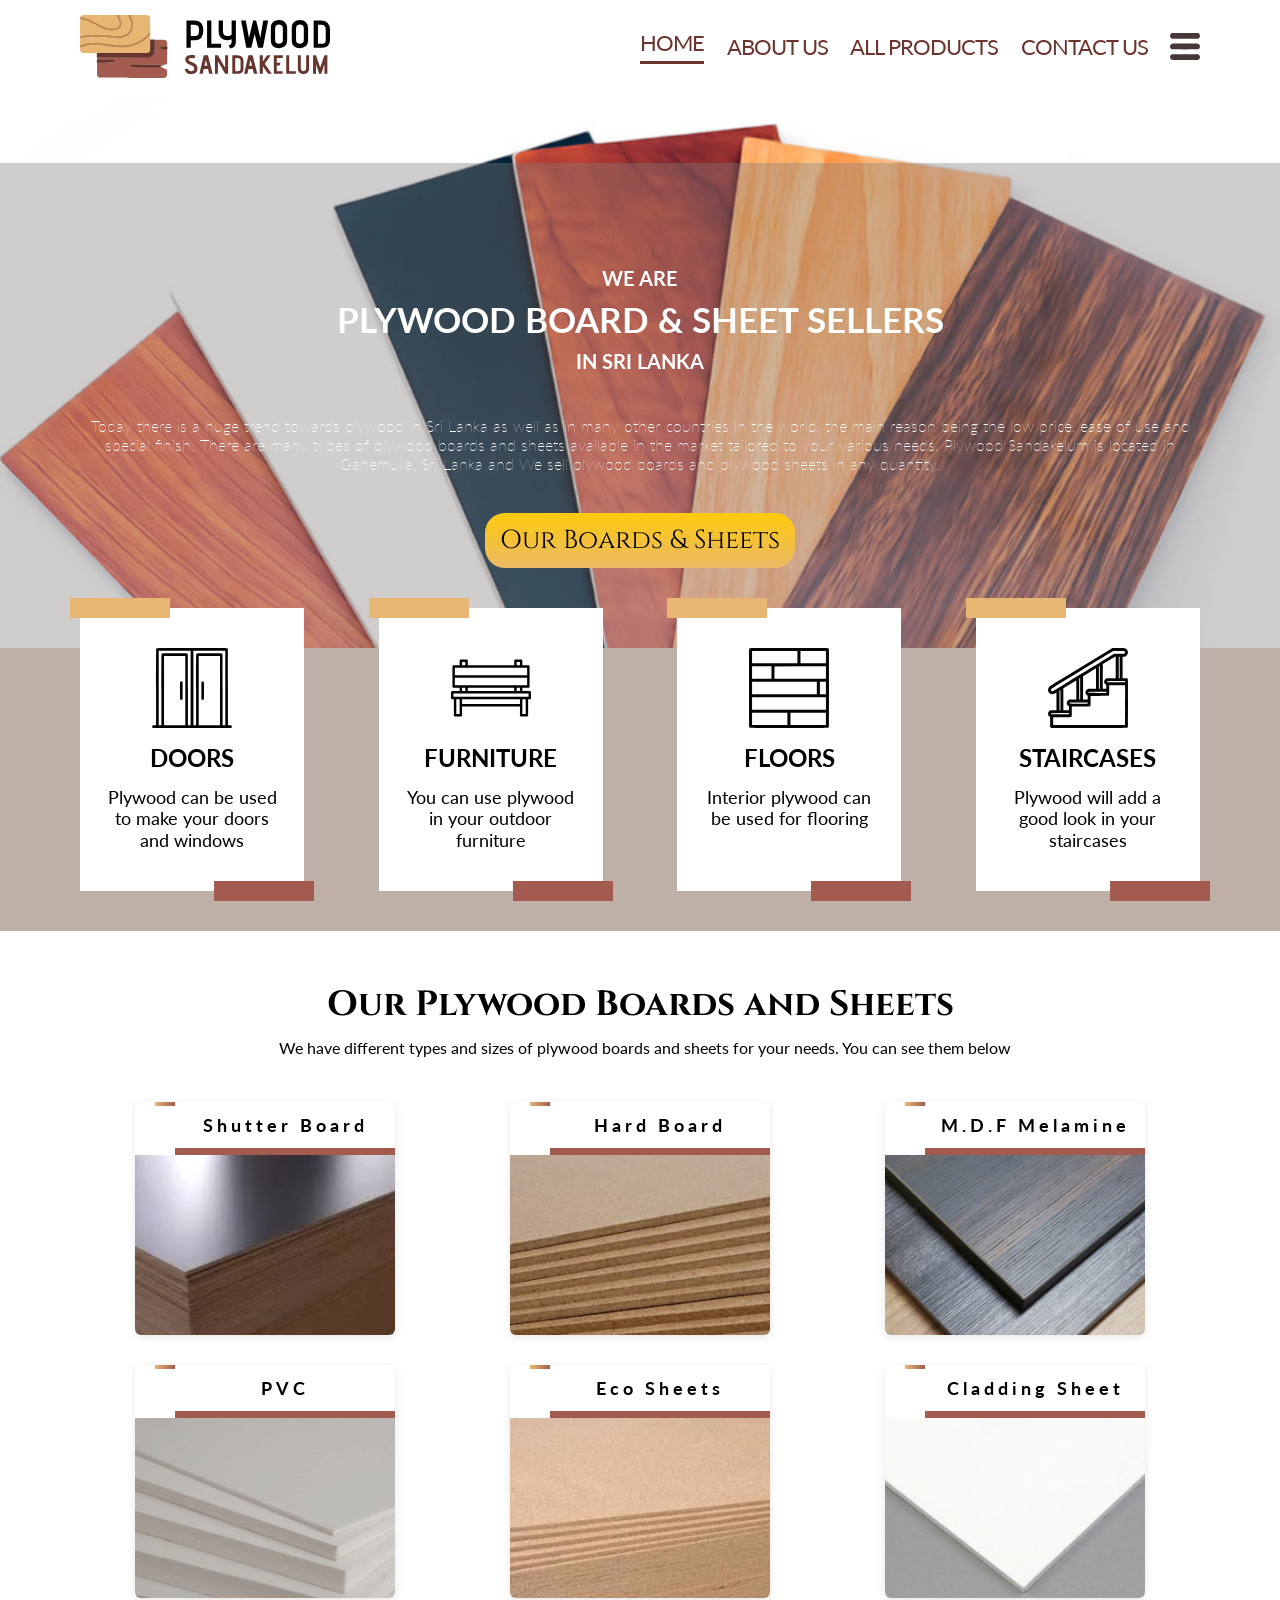
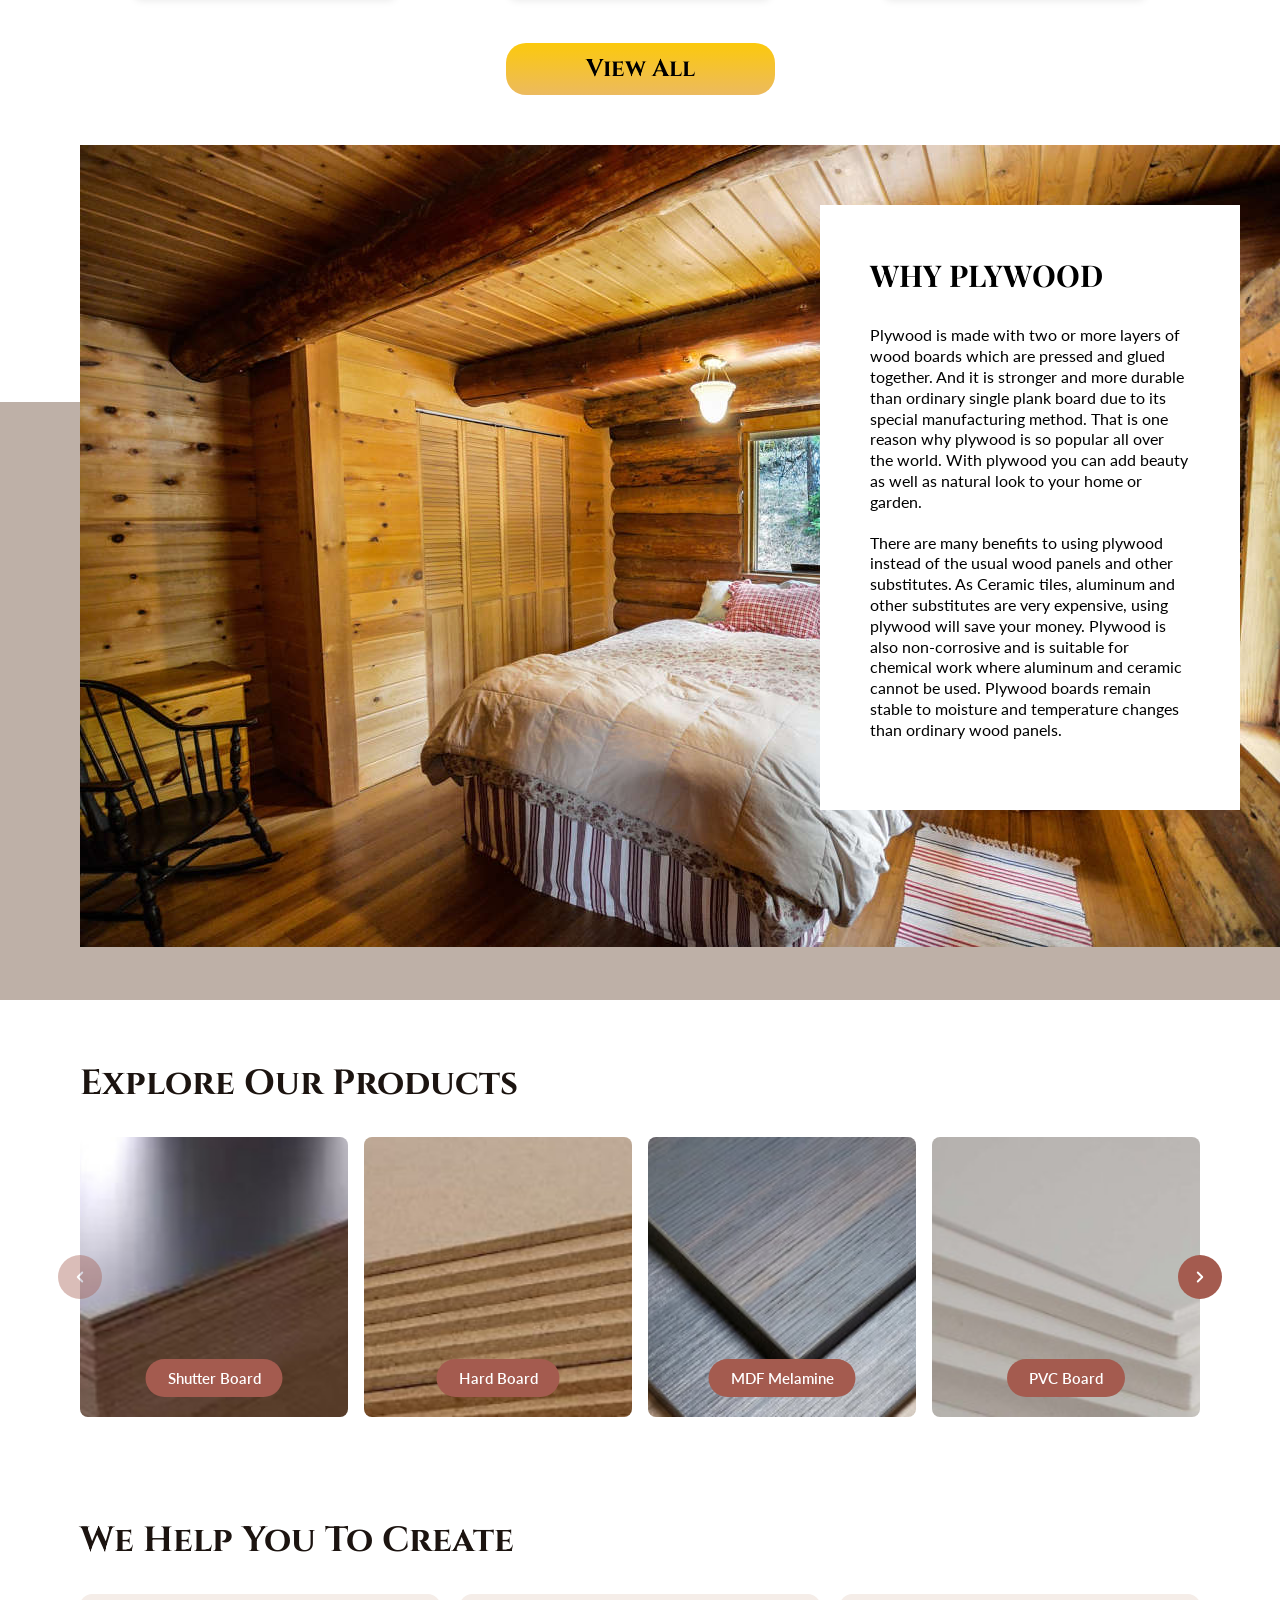
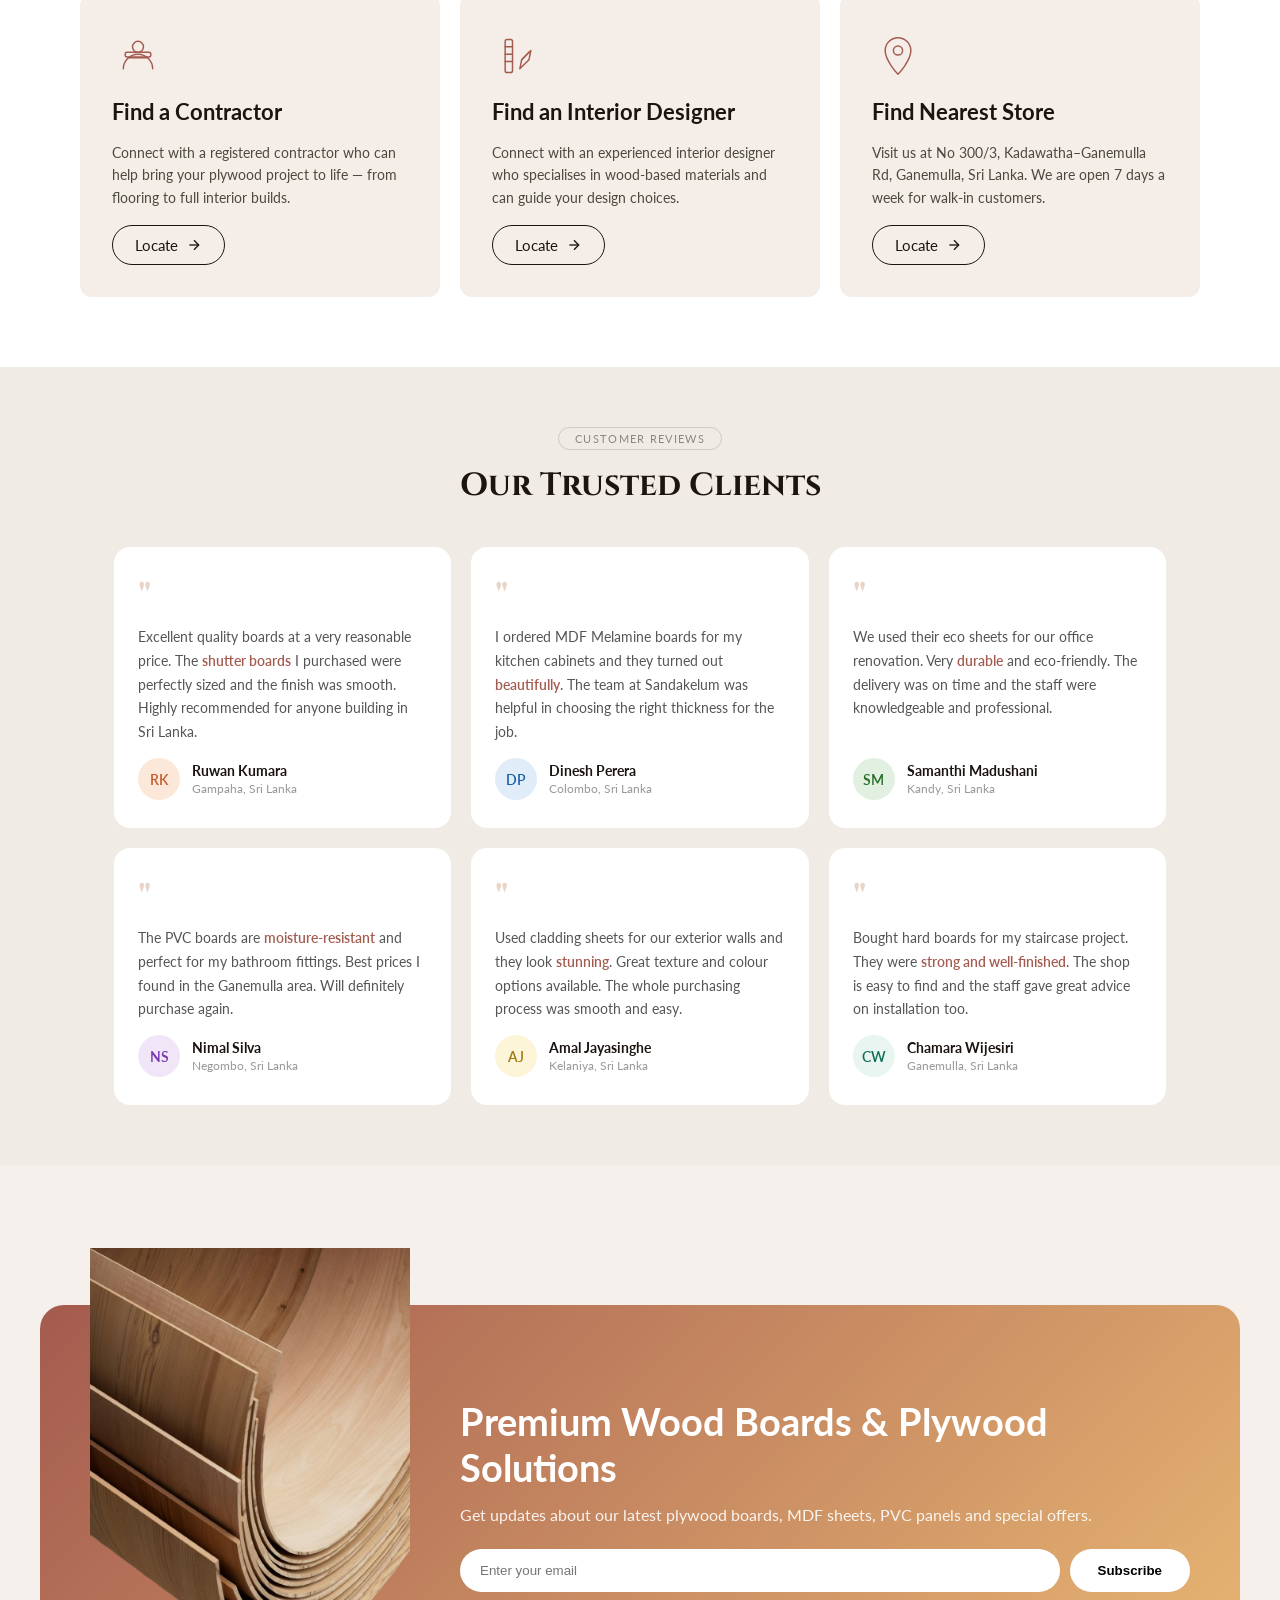
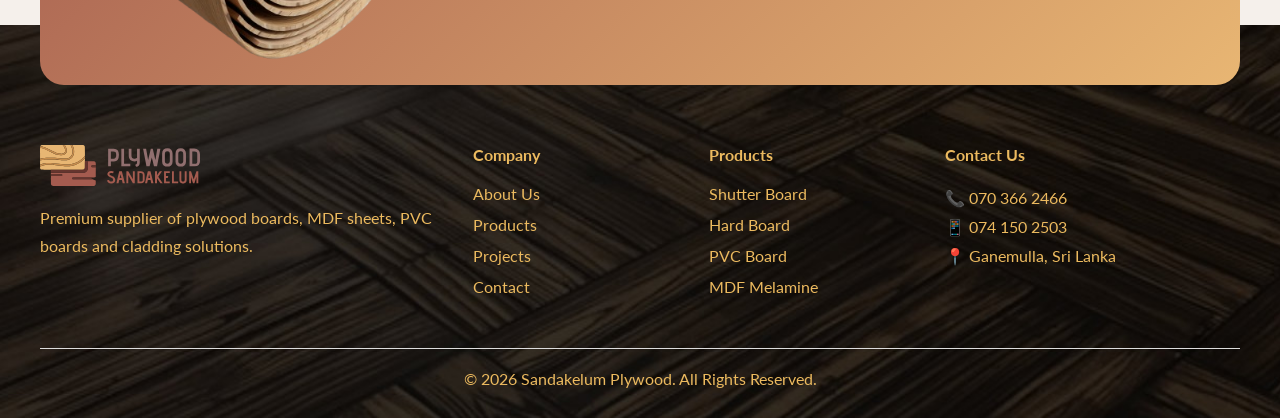
==== index.html @ fb245cd4 "latest code." ====
<!doctype html>
<html lang="en">
  <head>
    <meta charset="UTF-8" />
    <meta name="viewport" content="width=device-width, initial-scale=1.0" />
    <title>Home</title>
    <!-- Google Fonts matching the site's warm, natural character -->
    <link rel="preconnect" href="https://fonts.googleapis.com" />
    <link rel="preconnect" href="https://fonts.gstatic.com" crossorigin />
    <link
      href="https://fonts.googleapis.com/css2?family=Playfair+Display:wght@500;700&family=Lato:wght@300;400;700&family=Cinzel:wght@600&display=swap"
      rel="stylesheet"
    />
    <link rel="stylesheet" href="common.css" />

    <!-- common.css inline (base styles) -->
    <style>
      /* ── CSS Custom Properties ── */
      :root {
        --font1: "Lato", sans-serif;
        --font2: "Playfair Display", serif;
        --font3: "Cinzel", serif;
        --brown-dark: #1c1410;
        --brown-mid: #a45b4f;
        --brown-light: #beb0a7;
        --gold: #e8b673;
        --gold-bright: #fcc90c;
        --cream: #f5f0eb;
      }

      *,
      *::before,
      *::after {
        box-sizing: border-box;
        margin: 0;
        padding: 0;
      }

      body {
        font-family: var(--font1);
      }

      /* Wrapper */
      .wrapper {
        max-width: 1200px;
        margin: 0 auto;
        padding: 0 40px;
      }

      /* Boards card (from common.css) */
      .boards {
        width: 260px;
        margin: 15px;
        position: relative;
        overflow: hidden;
        border-radius: 6px;
        box-shadow: 0 2px 8px rgba(0, 0, 0, 0.1);
      }
      .boards > img {
        width: 100%;
        height: 180px;
        object-fit: cover;
        display: block;
      }
      .boards > h2 {
        font-family: var(--font1);
        font-size: 18px;
        padding: 12px;
        background: white;
        text-align: center;
      }
      .fixCol {
        display: block;
        height: 4px;
        background: linear-gradient(90deg, var(--gold), var(--brown-mid));
      }

      /* Footer (from common.css) */
      #footer {
        background: var(--brown-dark);
        padding: 40px 0;
      }
      #footerId {
        display: flex;
        flex-wrap: wrap;
        justify-content: space-between;
        gap: 30px;
      }
      #fLogoDiv,
      #footerMenu,
      #fContactDiv {
        display: flex;
        flex-direction: column;
        gap: 12px;
      }
      #fLogoDiv img,
      #fLogoDiv p {
        color: rgba(255, 255, 255, 0.6);
        font-family: var(--font1);
        font-size: 13px;
      }
      #fLogo {
        width: 120px;
      }
      #footerMenu a {
        color: rgba(255, 255, 255, 0.75);
        text-decoration: none;
        font-family: var(--font1);
        font-size: 15px;
        transition: color 0.2s;
      }
      #footerMenu a:hover {
        color: var(--gold);
      }
      .fRows {
        display: flex;
        align-items: center;
        gap: 10px;
      }
      .fRows img {
        width: 18px;
        filter: brightness(0) invert(1) opacity(0.7);
      }
      .fRows p {
        color: rgba(255, 255, 255, 0.75);
        font-family: var(--font1);
        font-size: 14px;
        line-height: 1.5;
      }
      #topButton {
        display: flex;
        align-items: center;
        gap: 8px;
        cursor: pointer;
        margin-top: 10px;
      }
      #topButton span {
        color: var(--gold);
        font-family: var(--font1);
        font-size: 14px;
      }
      #triangle {
        width: 0;
        height: 0;
        border-left: 6px solid transparent;
        border-right: 6px solid transparent;
        border-bottom: 10px solid var(--gold);
      }

      /* Mobile menu */
      #mobileMenu {
        display: none;
        flex-direction: column;
        background: rgba(28, 20, 16, 0.97);
        padding: 16px 40px 24px;
        border-top: 1px solid rgba(232, 182, 115, 0.15);
      }
      #mobileMenu a {
        font-family: var(--font1);
        font-size: 16px;
        color: rgba(255, 255, 255, 0.82);
        text-decoration: none;
        padding: 12px 0;
        border-bottom: 1px solid rgba(255, 255, 255, 0.06);
        transition: color 0.2s;
      }
      #mobileMenu a:hover {
        color: var(--gold);
      }
      #mobileMenu .mob-cta {
        margin-top: 16px;
        text-align: center;
        background: linear-gradient(135deg, var(--gold-bright), var(--gold));
        color: var(--brown-dark);
        font-family: var(--font3);
        font-size: 15px;
        padding: 12px;
        border-radius: 25px;
        text-decoration: none;
      }
      @media (max-width: 820px) {
        #navLinks,
        #navCta {
          display: none;
        }
        #navToggle {
          display: flex;
        }
        #mobileMenu.open {
          display: flex;
        }
      }

      /* ── Spacer so content doesn't hide under fixed navbar ── */
      #navSpacer {
        height: 70px;
      }

      /* ────────────────────────────────────────
         HEADER / HERO
      ──────────────────────────────────────── */
      #head {
        background: url("images/plywood-colorful-decorations.jpg");
        background-repeat: no-repeat;
        background-size: cover;
        background-position: center;
        background-position-y: 0;
      }
      #main {
        padding: 100px 0 80px;
      }
      #mainId {
        text-align: center;
      }
      #mainId > h1 {
        font-size: 35px;
        text-transform: uppercase;
        font-family: var(--font1);
        line-height: 1.5;
        color: white;
      }
      #mainId > h1::before {
        content: "We Are";
        display: block;
        font-size: 20px;
      }
      #mainId > h1::after {
        content: "In Sri Lanka";
        display: block;
        font-size: 20px;
      }
      #mainId > p {
        margin: 40px 0;
        font-family: var(--font1);
        font-weight: lighter;
        color: white;
      }
      #mainId > button {
        background: linear-gradient(#fdca0d, #ebb965);
        padding: 10px 15px;
        border: none;
        border-radius: 20px;
        font-family: var(--font3);
        font-size: 26px;
        cursor: pointer;
      }

      /* ── CTA BANNER ── */
      #ctaBanner {
        background: #a45b4f;
        padding: 60px 0;
      }
      #ctaBannerId {
        display: flex;
        align-items: center;
        justify-content: space-between;
        flex-wrap: wrap;
        gap: 30px;
      }
      #ctaBannerId > div > h2 {
        font-family: var(--font3);
        font-size: 32px;
        color: white;
        margin-bottom: 10px;
      }
      #ctaBannerId > div > p {
        font-family: var(--font1);
        font-size: 16px;
        color: rgba(255, 255, 255, 0.8);
      }
      .cta-contacts {
        display: flex;
        flex-direction: column;
        gap: 12px;
      }
      .cta-row {
        display: flex;
        align-items: center;
        gap: 14px;
        background: rgba(255, 255, 255, 0.15);
        border-radius: 10px;
        padding: 12px 20px;
        text-decoration: none;
        color: white;
        transition: background 0.25s;
      }
      .cta-row:hover {
        background: rgba(255, 255, 255, 0.28);
      }
      .cta-row img {
        width: 22px;
        height: 22px;
        filter: brightness(0) invert(1);
      }
      .cta-row span {
        font-family: var(--font1);
        font-size: 16px;
      }

      /* ── Four Card Section ── */
      #fourCard {
        background: #beb0a7;
      }
      #fourCardId {
        display: flex;
        flex-wrap: wrap;
        justify-content: space-between;
      }
      .cards::before {
        content: "";
        position: absolute;
        background: #e8b673;
        width: 100px;
        height: 20px;
        top: -10px;
        left: -10px;
        transition: 1s all;
      }
      .cards {
        background: white;
        width: 20%;
        display: flex;
        flex-direction: column;
        align-items: center;
        text-align: center;
        padding: 40px 20px;
        position: relative;
        top: -40px;
      }
      .cards::after {
        content: "";
        position: absolute;
        background: #a45b4f;
        width: 100px;
        height: 20px;
        bottom: -10px;
        right: -10px;
        transition: 1s all;
      }
      .cards:hover::before {
        width: 260px;
      }
      .cards:hover::after {
        width: 260px;
      }
      .cards > img {
        width: 80px;
        height: 80px;
      }
      .cards > h1 {
        font-family: var(--font1);
        text-transform: uppercase;
        margin: 15px 0;
      }
      .cards > p {
        font-family: var(--font1);
        font-size: 18px;
        line-height: 1.2;
      }

      /* ── Our Plywood Boards and Sheets ── */
      #plyWoodBoards {
        background: white;
        padding: 50px 0;
      }
      #plyWoodBoardsId {
        display: flex;
        flex-direction: column;
        align-items: center;
        text-align: center;
      }
      #plyWoodBoardsId > h1 {
        font-family: var(--font3);
        font-size: 35px;
        margin-bottom: 10px;
      }
      #plyWoodBoardsId > p {
        font-family: var(--font1);
        margin-bottom: 30px;
        padding-left: 10px;
      }
      #plyWoodBoardsId > button {
        background: linear-gradient(#fcc90c, #ecba5f);
        border: none;
        padding: 10px 80px;
        color: black;
        font-family: var(--font3);
        font-size: 24px;
        border-radius: 20px;
        font-weight: bold;
        margin-top: 30px;
        cursor: pointer;
      }
      #sixCard {
        padding: 0 40px;
        display: flex;
        flex-wrap: wrap;
        justify-content: space-between;
      }

      /* ── Why Plywood Section ── */
      #whyPlywood {
        background: linear-gradient(0deg, #beb0a7 70%, white 30%);
        padding-bottom: 50px;
      }
      #whyPlywoodId {
        position: relative;
      }
      #details {
        position: absolute;
        background: white;
        width: 35%;
        padding: 50px;
        top: 60px;
        left: 780px;
        z-index: 1;
      }
      #details > h1 {
        font-family: var(--font2);
        font-size: 30px;
        text-transform: uppercase;
        margin-bottom: 30px;
      }
      #details > p {
        font-family: var(--font1);
        line-height: 1.3;
        margin-bottom: 20px;
      }

      /* ── Explore Products Slider ── */
      #exploreProducts {
        background: white;
        padding: 60px 0 50px;
      }
      #exploreProducts > .wrapper > h1 {
        font-family: var(--font3);
        font-size: 35px;
        margin-bottom: 30px;
        color: var(--brown-dark);
      }
      .slider-wrap {
        position: relative;
      }
      .slider-track-outer {
        overflow: hidden;
        border-radius: 4px;
      }
      .slider-track {
        display: flex;
        gap: 16px;
        transition: transform 0.45s ease;
        will-change: transform;
      }
      .slide {
        flex: 0 0 calc(25% - 12px);
        min-width: 0;
        position: relative;
        border-radius: 8px;
        overflow: hidden;
        cursor: pointer;
      }
      .slide img {
        width: 100%;
        height: 280px;
        object-fit: cover;
        display: block;
        transition: transform 0.5s;
      }
      .slide:hover img {
        transform: scale(1.05);
      }
      .slide-label {
        position: absolute;
        bottom: 20px;
        left: 50%;
        transform: translateX(-50%);
        background: #a45b4f;
        color: white;
        font-family: var(--font1);
        font-size: 15px;
        font-weight: 600;
        padding: 10px 22px;
        border-radius: 30px;
        white-space: nowrap;
        text-align: center;
      }
      .slider-btn {
        position: absolute;
        top: 50%;
        transform: translateY(-50%);
        width: 44px;
        height: 44px;
        border-radius: 50%;
        background: #a45b4f;
        border: none;
        cursor: pointer;
        display: flex;
        align-items: center;
        justify-content: center;
        z-index: 10;
        transition: background 0.2s;
      }
      .slider-btn:hover {
        background: var(--brown-dark);
      }
      .slider-btn.prev {
        left: -22px;
      }
      .slider-btn.next {
        right: -22px;
      }
      .slider-btn svg {
        width: 18px;
        height: 18px;
        fill: none;
        stroke: white;
        stroke-width: 2.5;
        stroke-linecap: round;
        stroke-linejoin: round;
      }

      /* ── We Help You ── */
      #weHelp {
        background: white;
        padding: 50px 0 70px;
      }
      #weHelp > .wrapper > h1 {
        font-family: var(--font3);
        font-size: 35px;
        margin-bottom: 30px;
        color: var(--brown-dark);
      }
      .help-grid {
        display: flex;
        gap: 20px;
        flex-wrap: wrap;
      }
      .help-card {
        flex: 1;
        min-width: 260px;
        background: #f5ede8;
        border-radius: 12px;
        padding: 36px 32px 32px;
        display: flex;
        flex-direction: column;
        gap: 16px;
        transition: box-shadow 0.25s;
      }
      .help-card:hover {
        box-shadow: 0 8px 28px rgba(164, 91, 79, 0.15);
      }
      .help-icon {
        width: 52px;
        height: 52px;
        display: flex;
        align-items: center;
        justify-content: center;
      }
      .help-icon svg {
        width: 44px;
        height: 44px;
        stroke: #a45b4f;
        fill: none;
        stroke-width: 1.6;
        stroke-linecap: round;
        stroke-linejoin: round;
      }
      .help-card h2 {
        font-family: var(--font1);
        font-size: 22px;
        font-weight: 700;
        color: var(--brown-dark);
        line-height: 1.25;
      }
      .help-card p {
        font-family: var(--font1);
        font-size: 14px;
        line-height: 1.6;
        color: #4a4a3e;
        flex: 1;
      }
      .help-btn {
        display: inline-flex;
        align-items: center;
        gap: 8px;
        border: 1.5px solid var(--brown-dark);
        background: transparent;
        color: var(--brown-dark);
        font-family: var(--font1);
        font-size: 15px;
        padding: 10px 22px;
        border-radius: 30px;
        cursor: pointer;
        text-decoration: none;
        width: fit-content;
        transition:
          background 0.2s,
          color 0.2s;
      }
      .help-btn:hover {
        background: var(--brown-dark);
        color: white;
      }
      .help-btn svg {
        width: 16px;
        height: 16px;
        stroke: currentColor;
        fill: none;
        stroke-width: 2;
      }

      /* ── Testimonials ── */
      #testimonials {
        background: #f0ebe5;
        padding: 60px 0;
      }
      .testi-wrap {
        max-width: 1100px;
        margin: 0 auto;
        padding: 0 24px;
      }
      .testi-eyebrow {
        display: flex;
        justify-content: center;
        margin-bottom: 14px;
      }
      .testi-badge {
        font-size: 11px;
        letter-spacing: 0.12em;
        text-transform: uppercase;
        border: 1px solid #ccc;
        color: #888;
        padding: 4px 16px;
        border-radius: 30px;
        font-family: var(--font1);
      }
      .testi-heading {
        text-align: center;
        font-family: var(--font3);
        font-size: 32px;
        font-weight: 700;
        color: var(--brown-dark);
        margin-bottom: 40px;
      }
      .testi-grid {
        display: grid;
        grid-template-columns: repeat(3, 1fr);
        gap: 20px;
      }
      .testi-card {
        background: white;
        border-radius: 16px;
        padding: 28px 24px;
        display: flex;
        flex-direction: column;
        gap: 14px;
      }
      .testi-quote {
        font-size: 36px;
        font-weight: 700;
        color: #e8d5c8;
        line-height: 1;
        font-family: var(--font2);
      }
      .testi-body {
        font-family: var(--font1);
        font-size: 14px;
        line-height: 1.7;
        color: #555;
        flex: 1;
      }
      .testi-body .highlight {
        color: #a45b4f;
        font-weight: 600;
      }
      .testi-footer {
        display: flex;
        align-items: center;
        gap: 12px;
        margin-top: auto;
      }
      .testi-av {
        width: 42px;
        height: 42px;
        border-radius: 50%;
        display: flex;
        align-items: center;
        justify-content: center;
        font-size: 14px;
        font-weight: 600;
        font-family: var(--font1);
        flex-shrink: 0;
      }
      .testi-name {
        font-family: var(--font1);
        font-size: 14px;
        font-weight: 700;
        color: var(--brown-dark);
      }
      .testi-handle {
        font-family: var(--font1);
        font-size: 12px;
        color: #999;
        margin-top: 2px;
      }

      /* ── Media Queries ── */
      @media screen and (max-width: 1250px) {
        #whyPlywoodId > img {
          width: 100%;
        }
        #details {
          left: 0;
        }
      }
      @media screen and (max-width: 1150px) {
        .cards {
          width: 45%;
          margin-bottom: 40px;
        }
        #sixCard {
          justify-content: center;
        }
        #details {
          padding: 20px;
        }
      }
      @media screen and (max-width: 950px) {
        #details {
          display: contents;
        }
        #whyPlywoodId > img {
          margin-bottom: 50px;
        }
        .testi-grid {
          grid-template-columns: repeat(2, 1fr);
        }
      }
      @media (max-width: 820px) {
        #navInner {
          padding: 14px 20px;
        }
        #mobileMenu {
          padding: 16px 20px 24px;
        }
        .wrapper {
          padding: 0 20px;
        }
      }
      @media screen and (max-width: 600px) {
        .slide {
          flex: 0 0 calc(100%);
        }
        .slider-btn.prev {
          left: 4px;
        }
        .slider-btn.next {
          right: 4px;
        }
        .help-grid {
          flex-direction: column;
        }
        .testi-grid {
          grid-template-columns: 1fr;
        }
      }
      @media screen and (max-width: 550px) {
        #fourCardId {
          display: flex;
          justify-content: center;
        }
        .cards {
          width: 95%;
        }
      }
      @media (max-width: 900px) {
        .slide {
          flex: 0 0 calc(50% - 8px);
        }
      }

      #newsletter {
        background: #f5f0eb;
        padding: 80px 20px 0;
      }

      .newsletter-card {
        max-width: 1200px;
        margin: auto;
        background: linear-gradient(135deg, #a45b4f, #e8b673);
        border-radius: 24px;
        padding: 50px;
        display: flex;
        align-items: center;
        justify-content: space-between;
        gap: 50px;
        color: #fff;
        position: relative;
        top: 60px;
        z-index: 10;
        height: 380px;
      }

      .newsletter-image img {
        width: 320px;
        max-width: 100%;
      }

      .newsletter-content {
        flex: 1;
      }

      .newsletter-content h2 {
        font-size: 38px;
        margin-bottom: 15px;
      }

      .newsletter-content p {
        margin-bottom: 25px;
        opacity: 0.9;
      }

      .newsletter-form {
        display: flex;
        gap: 10px;
      }

      .newsletter-form input {
        flex: 1;
        padding: 14px 20px;
        border: none;
        border-radius: 30px;
      }

      .newsletter-form button {
        padding: 14px 28px;
        border: none;
        border-radius: 30px;
        background: #fff;
        cursor: pointer;
        font-weight: 600;
      }

      .modern-footer {
        /* background: #fff; */
        background: url("images/plywood-dark-bg.jpg");
        background-repeat: no-repeat;
        background-position: center;
        background-size: cover;
        /* padding: 80px 0 60px 0; */
        color: #ecba5f;
        padding: 120px 40px 30px;
      }

      .footer-grid {
        max-width: 1200px;
        margin: auto;
        display: grid;
        grid-template-columns:
          2fr
          1fr
          1fr
          1.5fr;
        gap: 40px;
      }

      .footer-grid h4 {
        margin-bottom: 20px;
      }

      .footer-grid a {
        display: block;
        color: #ecba5f;
        text-decoration: none;
        margin-bottom: 12px;
      }

      .footer-grid p {
        color: #ecba5f;
        line-height: 1.8;
      }

      .footer-logo {
        width: 160px;
        margin-bottom: 15px;
      }

      .footer-bottom {
        max-width: 1200px;
        margin: 40px auto 0;
        padding-top: 20px;
        border-top: 1px solid #ddd;
        text-align: center;
        color: #ecba5f;
      }

      @media (max-width: 768px) {
        .newsletter-card {
          flex-direction: column;
          text-align: center;
          padding: 30px;
        }

        .newsletter-form {
          flex-direction: column;
        }

        .footer-grid {
          grid-template-columns: 1fr;
          text-align: center;
        }
      }
    </style>
  </head>
  <body>
    <!-- ══════════════════════════════════
         NAVBAR — warm terracotta theme
    ══════════════════════════════════ -->
    <header>
      <div id="headerId" class="wrapper">
        <img id="logo" src="images/logo.svg" alt="Logo" />
        <div id="menu">
          <nav id="navMenu">
            <a class="active none" href="index.html"> Home </a>
            <a class="none" href="about-us.html">About Us</a>
            <a class="none" href="all-products.html">All Products</a>
            <a class="none" href="contact-us.html">Contact Us</a>
            <img src="images/menu.svg" alt="Menu" />
          </nav>
        </div>
      </div>
    </header>

    <!-- Hero Section -->
    <section id="head">
      <div id="navSpacer"></div>
      <div id="main">
        <div id="mainId" class="wrapper">
          <h1>Plywood Board &amp; Sheet Sellers</h1>
          <p>
            Today there is a huge trend towards plywood in Sri Lanka as well as
            in many other countries in the world, the main reason being the low
            price, ease of use and special finish. There are many types of
            plywood boards and sheets available in the market tailored to your
            various needs. Plywood Sandakelum is located in Ganemulla, Sri Lanka
            and We sell plywood boards and plywood sheets in any quantity.
          </p>
          <button>Our Boards &amp; Sheets</button>
        </div>
      </div>
    </section>

    <!-- Four Card Section -->
    <section id="fourCard">
      <div id="fourCardId" class="wrapper">
        <div class="cards">
          <img src="images/door.svg" alt="Door" />
          <h1>Doors</h1>
          <p>Plywood can be used to make your doors and windows</p>
        </div>
        <div class="cards">
          <img src="images/furniture.svg" alt="Furniture" />
          <h1>Furniture</h1>
          <p>You can use plywood in your outdoor furniture</p>
        </div>
        <div class="cards">
          <img src="images/floor.svg" alt="Floor" />
          <h1>Floors</h1>
          <p>Interior plywood can be used for flooring</p>
        </div>
        <div class="cards">
          <img src="images/staircases.svg" alt="Staircases" />
          <h1>Staircases</h1>
          <p>Plywood will add a good look in your staircases</p>
        </div>
      </div>
    </section>

    <!-- Our Plywood Boards and Sheets -->
    <section id="plyWoodBoards">
      <div id="plyWoodBoardsId" class="wrapper">
        <h1>Our Plywood Boards and Sheets</h1>
        <p>
          We have different types and sizes of plywood boards and sheets for
          your needs. You can see them below
        </p>
        <div id="sixCard">
          <div class="boards">
            <span class="fixCol"></span>
            <h2>Shutter Board</h2>
            <img src="images/shutter-board.jpg" alt="Shutter Board" />
          </div>
          <div class="boards">
            <span class="fixCol"></span>
            <h2>Hard Board</h2>
            <img src="images/hard-board.jpg" alt="Hard Board" />
          </div>
          <div class="boards">
            <span class="fixCol"></span>
            <h2>M.D.F Melamine</h2>
            <img src="images/mdf-melamine.jpg" alt="M.D.F Melamine" />
          </div>
          <div class="boards">
            <span class="fixCol"></span>
            <h2>PVC</h2>
            <img src="images/pvc-board.jpg" alt="PVC Board" />
          </div>
          <div class="boards">
            <span class="fixCol"></span>
            <h2>Eco Sheets</h2>
            <img src="images/eco-sheet.jpg" alt="Eco Sheets" />
          </div>
          <div class="boards">
            <span class="fixCol"></span>
            <h2>Cladding Sheet</h2>
            <img src="images/cladding-sheet.jpg" alt="Cladding Sheet" />
          </div>
        </div>
        <button>View All</button>
      </div>
    </section>

    <!-- Why Plywood Section -->
    <section id="whyPlywood">
      <div id="whyPlywoodId" class="wrapper">
        <img src="images/plywood-home.jpg" alt="Plywood Home" />
        <div id="details">
          <h1>Why Plywood</h1>
          <p>
            Plywood is made with two or more layers of wood boards which are
            pressed and glued together. And it is stronger and more durable than
            ordinary single plank board due to its special manufacturing method.
            That is one reason why plywood is so popular all over the world.
            With plywood you can add beauty as well as natural look to your home
            or garden.
          </p>
          <p>
            There are many benefits to using plywood instead of the usual wood
            panels and other substitutes. As Ceramic tiles, aluminum and other
            substitutes are very expensive, using plywood will save your money.
            Plywood is also non-corrosive and is suitable for chemical work
            where aluminum and ceramic cannot be used. Plywood boards remain
            stable to moisture and temperature changes than ordinary wood
            panels.
          </p>
        </div>
      </div>
    </section>

    <!-- Explore Products Slider -->
    <section id="exploreProducts">
      <div class="wrapper">
        <h1>Explore Our Products</h1>
        <div class="slider-wrap">
          <div class="slider-track-outer">
            <div class="slider-track" id="sliderTrack">
              <div class="slide">
                <img src="images/shutter-board.jpg" alt="Shutter Board" />
                <span class="slide-label">Shutter Board</span>
              </div>
              <div class="slide">
                <img src="images/hard-board.jpg" alt="Hard Board" />
                <span class="slide-label">Hard Board</span>
              </div>
              <div class="slide">
                <img src="images/mdf-melamine.jpg" alt="MDF Melamine" />
                <span class="slide-label">MDF Melamine</span>
              </div>
              <div class="slide">
                <img src="images/pvc-board.jpg" alt="PVC Board" />
                <span class="slide-label">PVC Board</span>
              </div>
              <div class="slide">
                <img src="images/eco-sheet.jpg" alt="Eco Sheets" />
                <span class="slide-label">Eco Sheets</span>
              </div>
              <div class="slide">
                <img src="images/cladding-sheet.jpg" alt="Cladding Sheet" />
                <span class="slide-label">Cladding Sheet</span>
              </div>
            </div>
          </div>
          <button class="slider-btn prev" id="prevBtn" aria-label="Previous">
            <svg viewBox="0 0 24 24"><polyline points="15 18 9 12 15 6" /></svg>
          </button>
          <button class="slider-btn next" id="nextBtn" aria-label="Next">
            <svg viewBox="0 0 24 24"><polyline points="9 6 15 12 9 18" /></svg>
          </button>
        </div>
      </div>
    </section>

    <!-- We Help You To Create -->
    <section id="weHelp">
      <div class="wrapper">
        <h1>We Help You To Create</h1>
        <div class="help-grid">
          <div class="help-card">
            <div class="help-icon">
              <svg viewBox="0 0 48 48">
                <circle cx="24" cy="14" r="6" />
                <path d="M8 38c0-8.8 7.2-16 16-16s16 7.2 16 16" />
                <path d="M14 26h20" />
                <rect x="10" y="20" width="28" height="5" rx="2" />
              </svg>
            </div>
            <h2>Find a Contractor</h2>
            <p>
              Connect with a registered contractor who can help bring your
              plywood project to life — from flooring to full interior builds.
            </p>
            <a href="contact-us.html" class="help-btn">
              Locate
              <svg viewBox="0 0 24 24">
                <line x1="5" y1="12" x2="19" y2="12" />
                <polyline points="12 5 19 12 12 19" />
              </svg>
            </a>
          </div>
          <div class="help-card">
            <div class="help-icon">
              <svg viewBox="0 0 48 48">
                <rect x="10" y="6" width="8" height="36" rx="2" />
                <line x1="10" y1="14" x2="18" y2="14" />
                <line x1="10" y1="22" x2="18" y2="22" />
                <line x1="10" y1="30" x2="18" y2="30" />
                <path d="M26 38l2-10 10-10-2 10z" />
                <line x1="28" y1="28" x2="36" y2="20" />
              </svg>
            </div>
            <h2>Find an Interior Designer</h2>
            <p>
              Connect with an experienced interior designer who specialises in
              wood-based materials and can guide your design choices.
            </p>
            <a href="contact-us.html" class="help-btn">
              Locate
              <svg viewBox="0 0 24 24">
                <line x1="5" y1="12" x2="19" y2="12" />
                <polyline points="12 5 19 12 12 19" />
              </svg>
            </a>
          </div>
          <div class="help-card">
            <div class="help-icon">
              <svg viewBox="0 0 48 48">
                <path
                  d="M24 4C16.3 4 10 10.3 10 18c0 11.3 14 26 14 26s14-14.7 14-26c0-7.7-6.3-14-14-14z"
                />
                <circle cx="24" cy="18" r="5" />
              </svg>
            </div>
            <h2>Find Nearest Store</h2>
            <p>
              Visit us at No 300/3, Kadawatha–Ganemulla Rd, Ganemulla, Sri
              Lanka. We are open 7 days a week for walk-in customers.
            </p>
            <a href="contact-us.html" class="help-btn">
              Locate
              <svg viewBox="0 0 24 24">
                <line x1="5" y1="12" x2="19" y2="12" />
                <polyline points="12 5 19 12 12 19" />
              </svg>
            </a>
          </div>
        </div>
      </div>
    </section>

    <!-- Testimonials -->
    <section id="testimonials">
      <div class="testi-wrap">
        <div class="testi-eyebrow">
          <span class="testi-badge">Customer Reviews</span>
        </div>
        <h2 class="testi-heading">Our Trusted Clients</h2>

        <div class="testi-grid">
          <div class="testi-card">
            <div class="testi-quote">"</div>
            <p class="testi-body">
              Excellent quality boards at a very reasonable price. The
              <span class="highlight">shutter boards</span> I purchased were
              perfectly sized and the finish was smooth. Highly recommended for
              anyone building in Sri Lanka.
            </p>
            <div class="testi-footer">
              <div class="testi-av" style="background: #fce8d8; color: #c05a2a">
                RK
              </div>
              <div>
                <div class="testi-name">Ruwan Kumara</div>
                <div class="testi-handle">Gampaha, Sri Lanka</div>
              </div>
            </div>
          </div>

          <div class="testi-card">
            <div class="testi-quote">"</div>
            <p class="testi-body">
              I ordered MDF Melamine boards for my kitchen cabinets and they
              turned out <span class="highlight">beautifully</span>. The team at
              Sandakelum was helpful in choosing the right thickness for the
              job.
            </p>
            <div class="testi-footer">
              <div class="testi-av" style="background: #e0edf8; color: #1a5fa5">
                DP
              </div>
              <div>
                <div class="testi-name">Dinesh Perera</div>
                <div class="testi-handle">Colombo, Sri Lanka</div>
              </div>
            </div>
          </div>

          <div class="testi-card">
            <div class="testi-quote">"</div>
            <p class="testi-body">
              We used their eco sheets for our office renovation. Very
              <span class="highlight">durable</span> and eco-friendly. The
              delivery was on time and the staff were knowledgeable and
              professional.
            </p>
            <div class="testi-footer">
              <div class="testi-av" style="background: #e2f0e2; color: #2a6e2a">
                SM
              </div>
              <div>
                <div class="testi-name">Samanthi Madushani</div>
                <div class="testi-handle">Kandy, Sri Lanka</div>
              </div>
            </div>
          </div>

          <div class="testi-card">
            <div class="testi-quote">"</div>
            <p class="testi-body">
              The PVC boards are
              <span class="highlight">moisture-resistant</span>
              and perfect for my bathroom fittings. Best prices I found in the
              Ganemulla area. Will definitely purchase again.
            </p>
            <div class="testi-footer">
              <div class="testi-av" style="background: #f0e6f8; color: #7a3ab5">
                NS
              </div>
              <div>
                <div class="testi-name">Nimal Silva</div>
                <div class="testi-handle">Negombo, Sri Lanka</div>
              </div>
            </div>
          </div>

          <div class="testi-card">
            <div class="testi-quote">"</div>
            <p class="testi-body">
              Used cladding sheets for our exterior walls and they look
              <span class="highlight">stunning</span>. Great texture and colour
              options available. The whole purchasing process was smooth and
              easy.
            </p>
            <div class="testi-footer">
              <div class="testi-av" style="background: #fdf5d8; color: #a07a10">
                AJ
              </div>
              <div>
                <div class="testi-name">Amal Jayasinghe</div>
                <div class="testi-handle">Kelaniya, Sri Lanka</div>
              </div>
            </div>
          </div>

          <div class="testi-card">
            <div class="testi-quote">"</div>
            <p class="testi-body">
              Bought hard boards for my staircase project. They were
              <span class="highlight">strong and well-finished</span>. The shop
              is easy to find and the staff gave great advice on installation
              too.
            </p>
            <div class="testi-footer">
              <div class="testi-av" style="background: #e8f5f0; color: #0f6e56">
                CW
              </div>
              <div>
                <div class="testi-name">Chamara Wijesiri</div>
                <div class="testi-handle">Ganemulla, Sri Lanka</div>
              </div>
            </div>
          </div>
        </div>
      </div>
    </section>

    <!-- CTA Banner -->
    <section id="newsletter">
      <div class="newsletter-card">
        <div class="newsletter-image">
          <img src="images/imagebg.png" alt="Wood Boards" />
        </div>

        <div class="newsletter-content">
          <h2>Premium Wood Boards & Plywood Solutions</h2>

          <p>
            Get updates about our latest plywood boards, MDF sheets, PVC panels
            and special offers.
          </p>

          <form class="newsletter-form">
            <input type="email" placeholder="Enter your email" />
            <button type="submit">Subscribe</button>
          </form>
        </div>
      </div>
    </section>

    <footer class="modern-footer">
      <div class="footer-grid">
        <div>
          <img src="images/logo2.svg" alt="Logo" class="footer-logo" />

          <p>
            Premium supplier of plywood boards, MDF sheets, PVC boards and
            cladding solutions.
          </p>
        </div>

        <div>
          <h4>Company</h4>
          <a href="#">About Us</a>
          <a href="#">Products</a>
          <a href="#">Projects</a>
          <a href="#">Contact</a>
        </div>

        <div>
          <h4>Products</h4>
          <a href="#">Shutter Board</a>
          <a href="#">Hard Board</a>
          <a href="#">PVC Board</a>
          <a href="#">MDF Melamine</a>
        </div>

        <div>
          <h4>Contact Us</h4>
          <p>📞 070 366 2466</p>
          <p>📱 074 150 2503</p>
          <p>📍 Ganemulla, Sri Lanka</p>
        </div>
      </div>

      <div class="footer-bottom">
        <p>© 2026 Sandakelum Plywood. All Rights Reserved.</p>
      </div>
    </footer>

    <script>
      // ── Product Slider ──
      const track = document.getElementById("sliderTrack");
      const prevBtn = document.getElementById("prevBtn");
      const nextBtn = document.getElementById("nextBtn");
      let current = 0;

      function getVisible() {
        if (window.innerWidth <= 600) return 1;
        if (window.innerWidth <= 900) return 2;
        return 4;
      }
      function maxIndex() {
        return Math.max(0, track.children.length - getVisible());
      }
      function updateSlider() {
        const slideWidth = track.children[0].offsetWidth + 16;
        track.style.transform = `translateX(-${current * slideWidth}px)`;
        prevBtn.style.opacity = current === 0 ? "0.4" : "1";
        nextBtn.style.opacity = current >= maxIndex() ? "0.4" : "1";
      }

      prevBtn.addEventListener("click", () => {
        if (current > 0) {
          current--;
          updateSlider();
        }
      });
      nextBtn.addEventListener("click", () => {
        if (current < maxIndex()) {
          current++;
          updateSlider();
        }
      });
      window.addEventListener("resize", () => {
        current = Math.min(current, maxIndex());
        updateSlider();
      });
      updateSlider();
    </script>
  </body>
</html>
---- common.css ----
/* Fonts */

@font-face {
    font-family: "DalleSetFont";
    src: url(fonts/DalleSet-Regular.ttf);
}
@font-face {
    font-family: "QuanFont";
    src: url(fonts/Fontspring-DEMO-quanprorslim-regular.ttf);
}
@font-face {
    font-family: "Galette";
    src: url(fonts/galette-med.ttf);
}
@font-face {
    font-family: "Weltron";
    src: url(fonts/Weltron\ Regular.ttf);
}

:root{
    --font1: "DalleSetFont";
    --font2: "QuanFont";
    --font3: "Galette";
    --font4: "Weltron";
}

/* Common */

*{
    margin: 0;
    padding: 0;
    box-sizing: border-box;
}
.wrapper{
    width: 1200px;
    margin: 0 auto;
}

/* Header */

#main{
    background: #837d7d61;
    padding: 100px 0;
}
header{
    padding: 15px 0;
    background: rgba(255,255,255,0.9);
}
#headerId{
    display: flex;
    justify-content: space-between;
    align-items: center;
}
#menu{
    width: 50%;
}
#navMenu{
    width: 100%;
    display: flex;
    justify-content: space-between;
    align-items: center;
}
#logo{
    width: 250px;
}
#navMenu >img{
    width: 30px;
}
#navMenu >a{
    text-decoration: none;
    font-size: 22px;
    text-transform: uppercase;
    font-family: var(--font1);
    color: #6B352E;
    letter-spacing: -1px;
}
.active{
    border-bottom: 3px solid #6B352E;
    padding-bottom: 5px;
}

/* Card with animations */

.boards::before{
    content: "";
    position: absolute;
    background: #E8B673;
    width: 0;
    height: 29px;
    left: 27px;
    transition: 1s all;
}
.boards{
    width: fit-content;
    position: relative;
    margin: 0 10px 20px 10px;
}
.boards:hover:before{
    width: 293px;
    z-index: 0;
}           
.boards >h2{
    position: relative;
    margin-left: 40px;
    padding-left: 20px;
    border-bottom: 7px solid #A45B4F;
    z-index: 1;
    font-family: var(--font4);
    letter-spacing: 4px;
    font-size: 22px;
}
.boards >img{
    width: 100%;
}
.fixCol{
    position: absolute;
    width: 20px;
    height: 60px;
    background: #E8B673;
    left: 20px;
    top: 0px;
}


/* Footer */

#footer{
    background: url("images/plywood-dark-bg.jpg");
    background-repeat: no-repeat;
    background-position: center;
    background-size: cover;
    padding: 80px 0 60px 0;
    /* margin-top: -100px; */
}

#footerId{
    display: flex;
    justify-content: space-between;
}
#footerMenu{
    display: flex;
    flex-direction: column;
}
.fRows{
    display: flex;
    align-items: center;
    margin-bottom: 10px;
    width: 100%;
}
#fLogo{
    width: 200px;
}
#fLogoDiv{
    width: 40%;
}
#footerMenu{
    width: 30%;
}
#fContactDiv{
    width: 20%;
    display: flex;
    flex-direction: column;
    align-items: flex-end;
}
#fLogoDiv >p{
    color: #BEB0A7;
    font-family: var(--font1);
    margin: 15px 0;
}
#footerMenu >a{
    font-family: var(--font1);
    margin-bottom: 20px;
    color: #BEB0A7;
    text-decoration: none;
    text-transform: uppercase;
    font-size: 18px;
}
.fRows >p{
    color: #BEB0A7;
    font-size: 16px;
    font-family: var(--font1);
}
.fRows >img{
    margin-right: 20px;
}
#topButton{
    display: flex;
    flex-direction: column;
    align-items: flex-start;
    position: relative;
}
#triangle{
    border: 50px solid #A57B4A;
    border-bottom-color: transparent;
    border-right-color: transparent;
    border-top: none;
    rotate: 45deg;
    margin-top: 60px;
}
#topButton >span{
    position: absolute;
    color: #A57B4A;
    font-size: 20px;
    font-family: var(--font1);
    text-transform: uppercase;
    top: 70px;
}

/* Media Query */

@media screen and (max-width:1250px) {
    
    /* Common */
    .wrapper{
        width: 96%;
    }
}

@media screen and (max-width:1200px) {
    #fContactDiv{
        width: 30%;
    }
}

@media screen and (max-width:950px) {
    .none{
        display: none;
    }
    #navMenu{
        justify-content: flex-end;
    }
}

@media screen and (max-width:650px) {
    #footerId{
        flex-wrap: wrap;
    }
    #fLogoDiv{
        width: 100%;
        display: flex;
        flex-direction: column;
        align-items: center;
        margin-bottom: 30px;
    }
    #footerMenu{
        width: 40%;
    }
    #fContactDiv{
        width: 40%;
    }
}

@media screen and (max-width:450px) {
    .boards:hover:before{
        width: 165px;
        height: 27px;
    }
    .boards >h2{
        font-size: 17px;
        text-align: left;
    }
}

@media screen and (max-width:400px) {
    #footerMenu{
        width: 100%;
        align-items: center;
    }
    #fContactDiv{
        width: 100%;
        align-items: center;
    }
    .fRows{
        flex-direction: column;
        align-items: center;
        justify-content: center;
        margin-bottom: 30px;
        text-align: center;
    }
    .fRows >img{
        margin-right: 0;
        margin-bottom: 10px;
    }
}

@media screen and (max-width:300px) {
    #headerId{
        flex-direction: column;
        align-items: center;
    }
    #navMenu{
        justify-content: center;
        margin-top: 15px;
    }
}
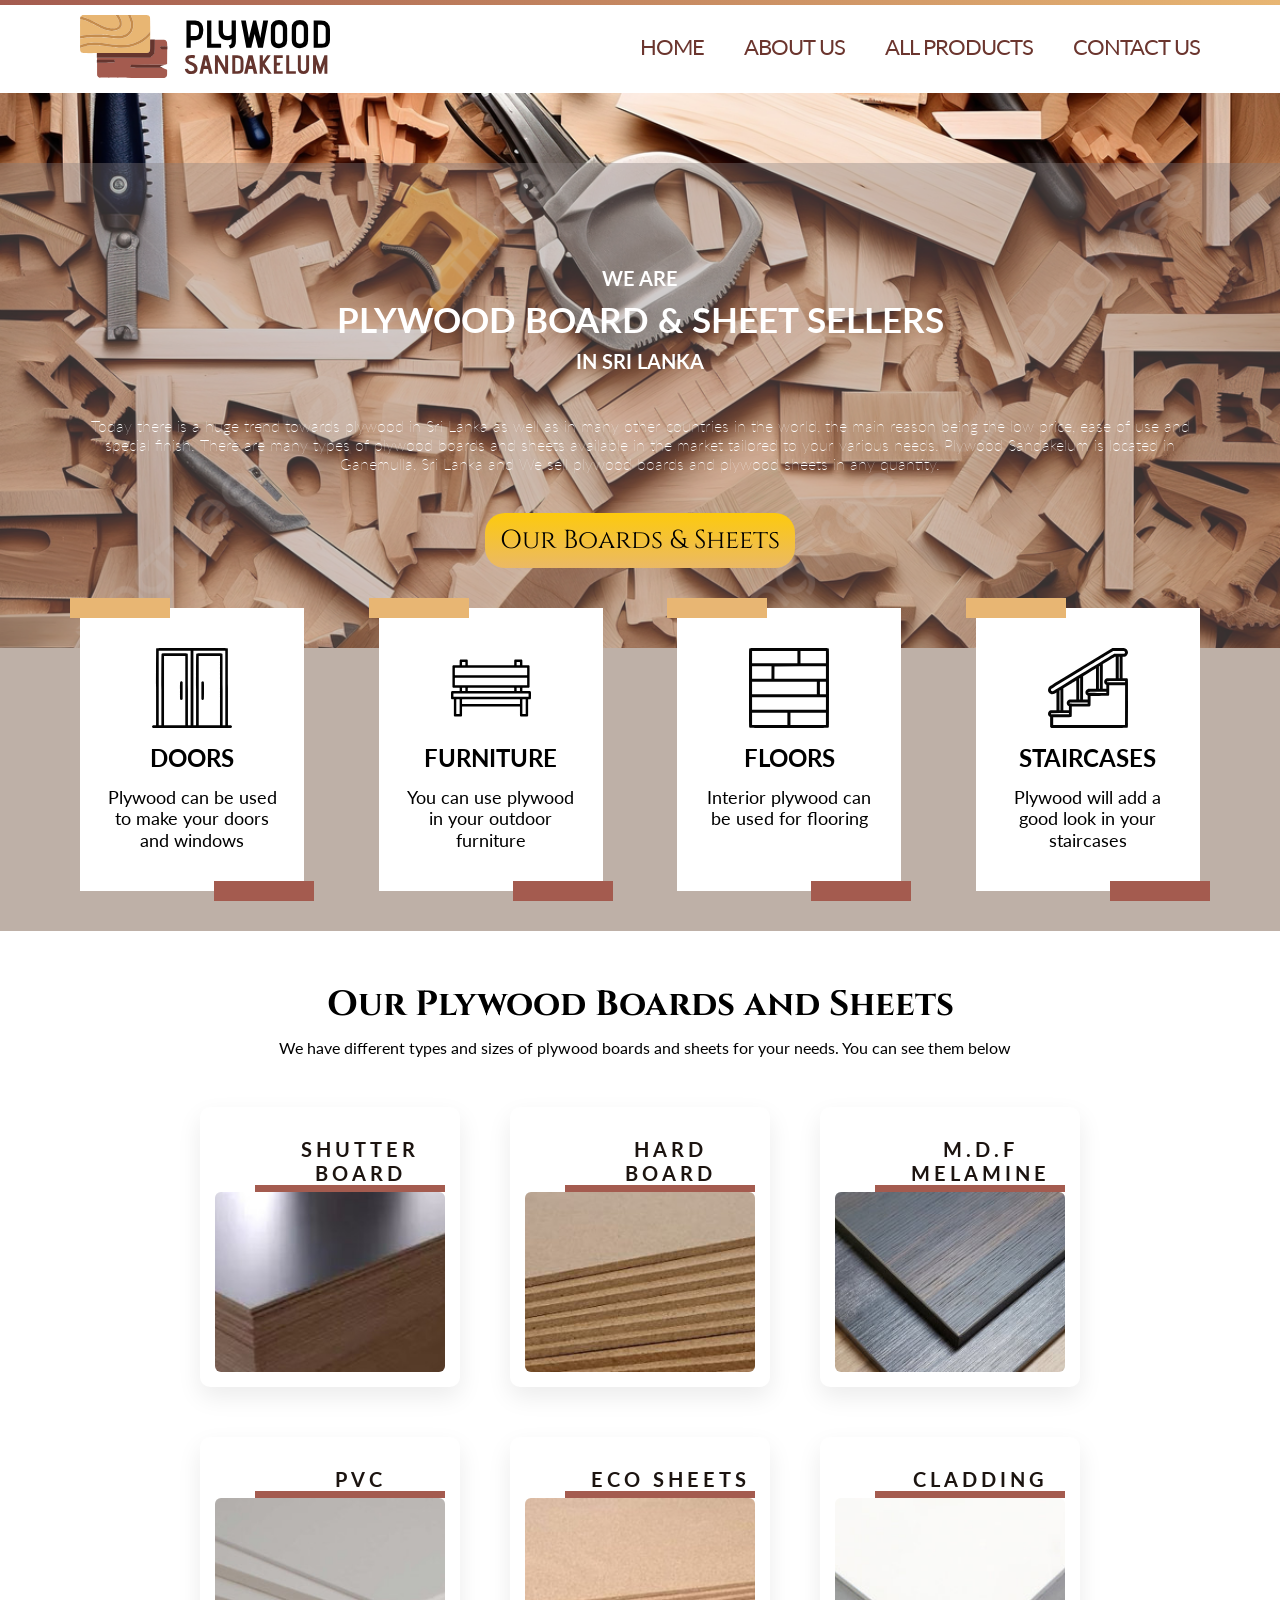
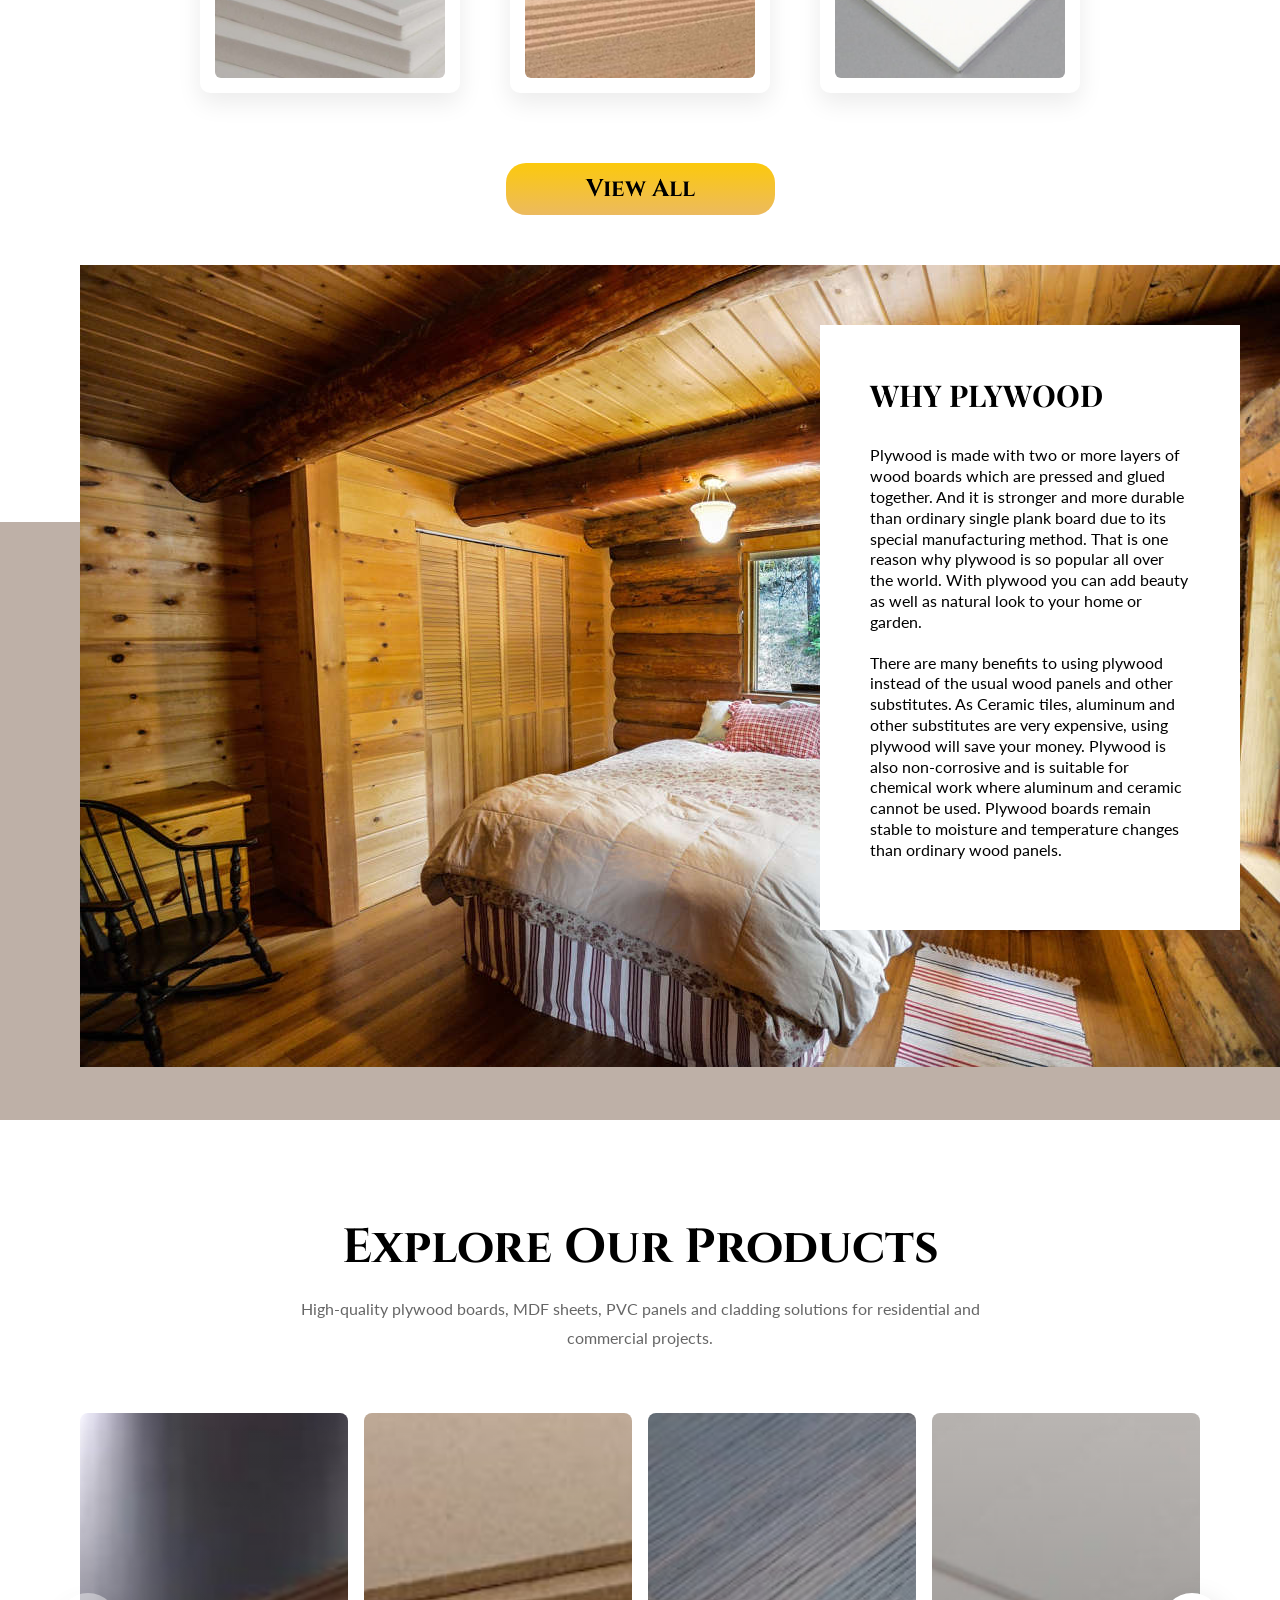
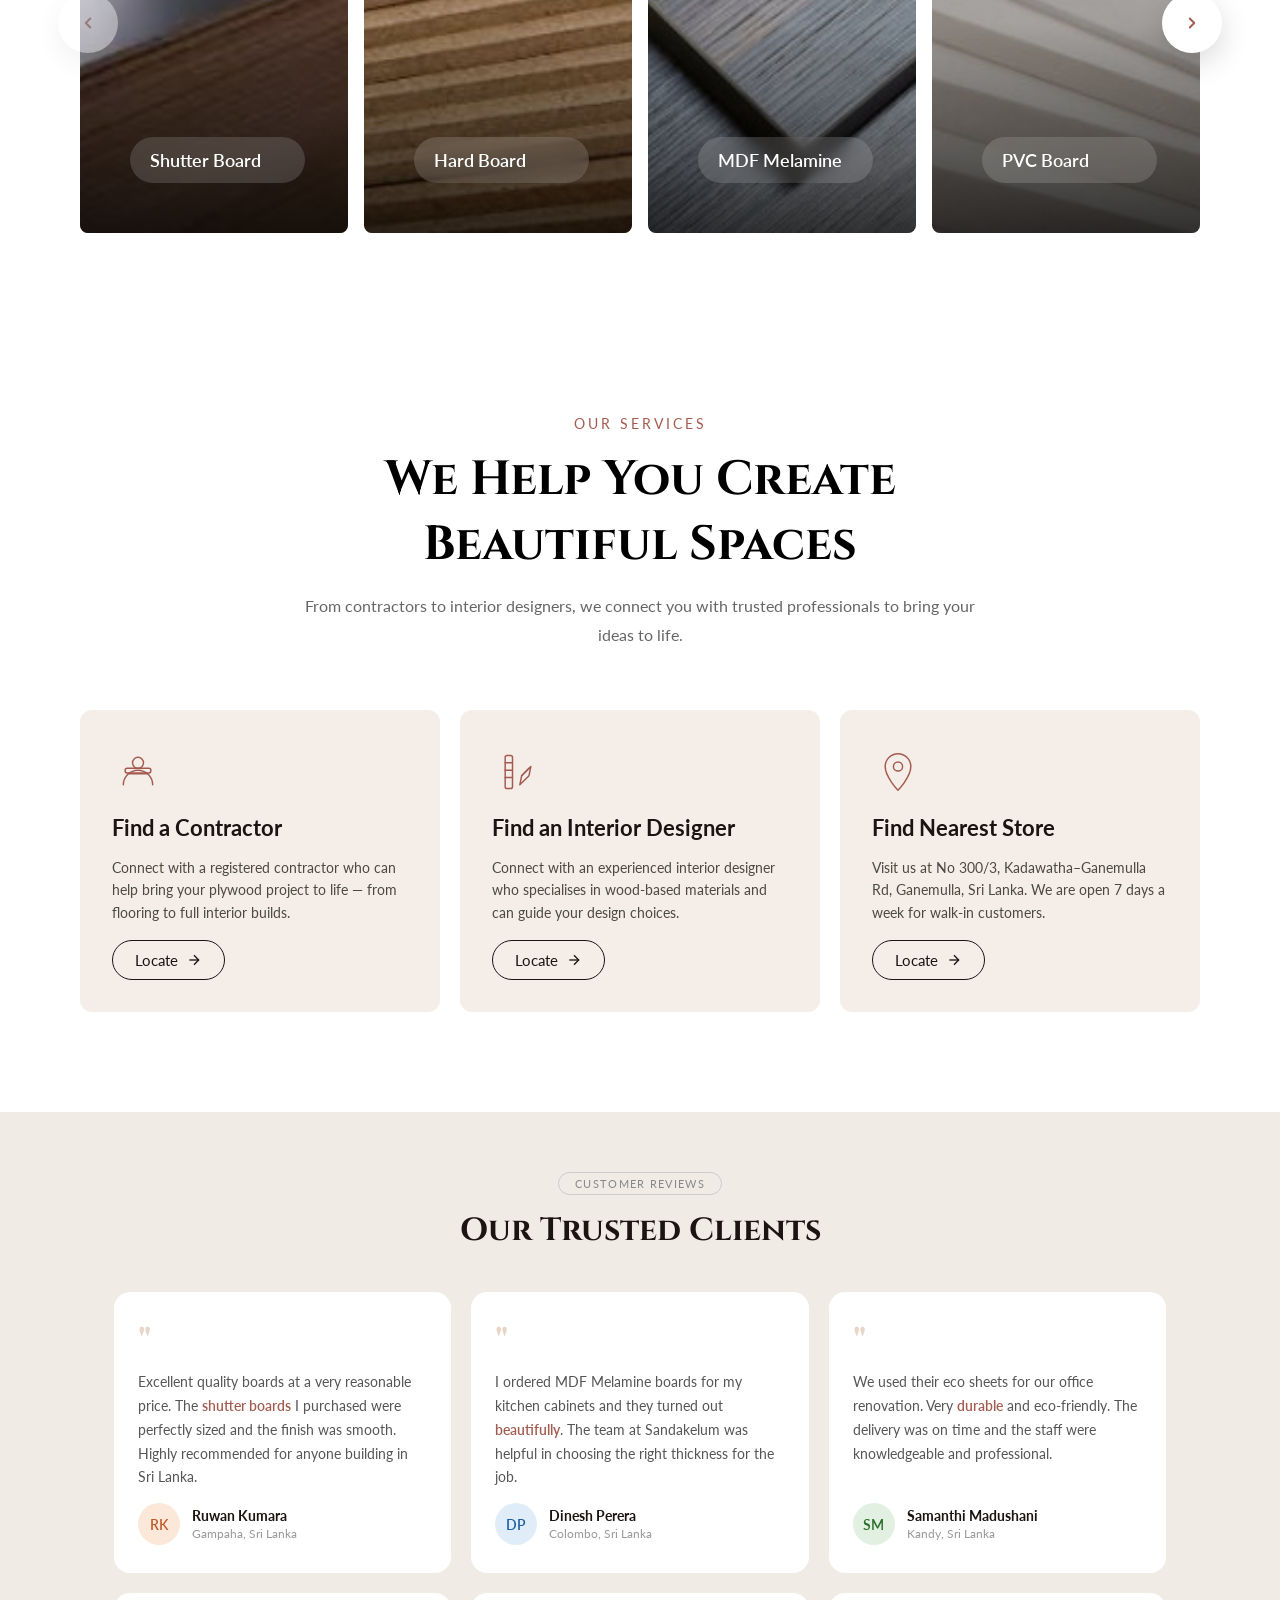
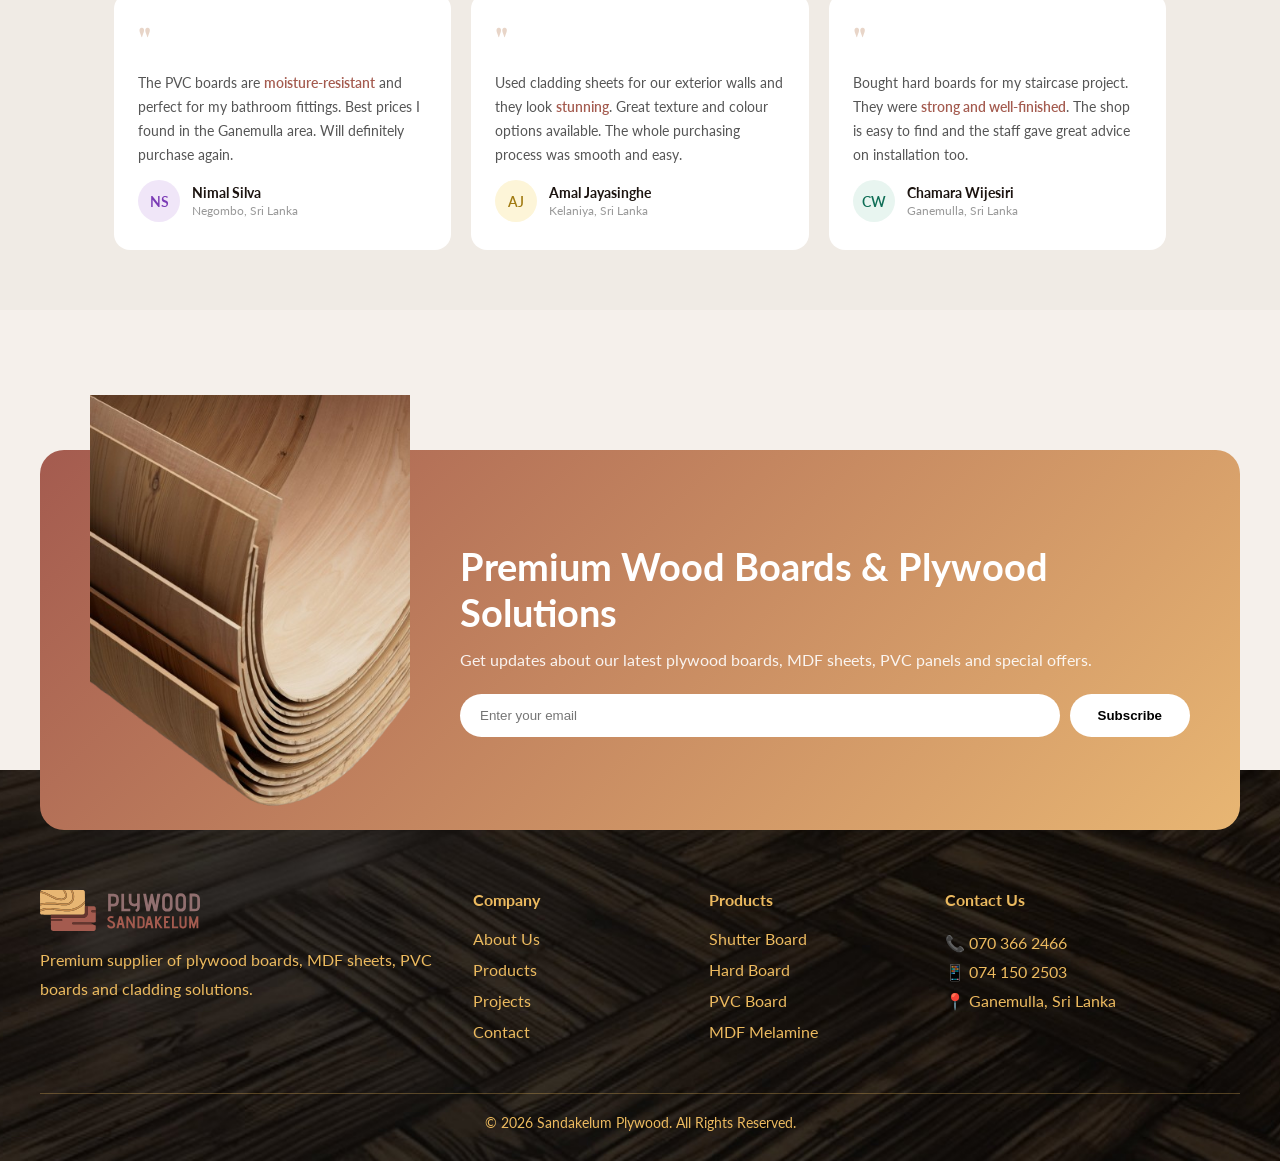
==== commit dc88ddbf: "latest code." ====
--- a/index.html
+++ b/index.html
@@ -46,35 +46,74 @@
         margin: 0 auto;
         padding: 0 40px;
       }
-
-      /* Boards card (from common.css) */
       .boards {
+        background: white;
         width: 260px;
-        margin: 15px;
         position: relative;
-        overflow: hidden;
-        border-radius: 6px;
-        box-shadow: 0 2px 8px rgba(0, 0, 0, 0.1);
-      }
-      .boards > img {
+        top: 0;
+        overflow: visible;
+        border-radius: 10px;
+        text-align: center;
+        padding: 15px;
+        transition: 0.4s ease;
+        box-shadow: 0 10px 25px rgba(0, 0, 0, 0.08);
+      }
+
+      .boards::before {
+        content: "";
+        position: absolute;
+        background: #e8b673;
+        width: 100px;
+        height: 20px;
+        top: -10px;
+        left: -10px;
+        transition: 0.6s all;
+        z-index: -1;
+      }
+
+      .boards::after {
+        content: "";
+        position: absolute;
+        background: #a45b4f;
+        width: 100px;
+        height: 20px;
+        bottom: -10px;
+        right: -10px;
+        transition: 0.6s all;
+        z-index: -1;
+      }
+
+      .boards:hover::before {
+        width: 280px;
+      }
+
+      .boards:hover::after {
+        width: 280px;
+      }
+
+      .boards:hover {
+        transform: translateY(-10px);
+      }
+
+      .boards img {
         width: 100%;
         height: 180px;
         object-fit: cover;
+        border-radius: 6px;
         display: block;
       }
-      .boards > h2 {
-        font-family: var(--font1);
-        font-size: 18px;
-        padding: 12px;
-        background: white;
-        text-align: center;
-      }
+
+      .boards h2 {
+        font-family: var(--font1);
+        font-size: 20px;
+        text-transform: uppercase;
+        margin-top: 15px;
+        color: var(--brown-dark);
+      }
+
       .fixCol {
-        display: block;
-        height: 4px;
-        background: linear-gradient(90deg, var(--gold), var(--brown-mid));
-      }
-
+        display: none;
+      }
       /* Footer (from common.css) */
       #footer {
         background: var(--brown-dark);
@@ -200,7 +239,8 @@
          HEADER / HERO
       ──────────────────────────────────────── */
       #head {
-        background: url("images/plywood-colorful-decorations.jpg");
+        background: url("images/background.jpg");
+        /*  background: url("images/plywood-colorful-decorations.jpg"); */
         background-repeat: no-repeat;
         background-size: cover;
         background-position: center;
@@ -392,10 +432,11 @@
         cursor: pointer;
       }
       #sixCard {
-        padding: 0 40px;
         display: flex;
         flex-wrap: wrap;
-        justify-content: space-between;
+        justify-content: center;
+        gap: 30px;
+        padding: 20px 0;
       }
 
       /* ── Why Plywood Section ── */
@@ -427,19 +468,36 @@
         margin-bottom: 20px;
       }
 
-      /* ── Explore Products Slider ── */
-      #exploreProducts {
-        background: white;
-        padding: 60px 0 50px;
-      }
       #exploreProducts > .wrapper > h1 {
         font-family: var(--font3);
         font-size: 35px;
         margin-bottom: 30px;
         color: var(--brown-dark);
       }
+
       .slider-wrap {
         position: relative;
+      }
+
+      .slide::after {
+        content: "";
+        position: absolute;
+        inset: 0;
+        background: linear-gradient(
+          to top,
+          rgba(0, 0, 0, 0.75),
+          rgba(0, 0, 0, 0.15),
+          transparent
+        );
+      }
+
+      .slide {
+        transition: all 0.4s ease;
+      }
+
+      .slide:hover {
+        transform: translateY(-10px);
+        box-shadow: 0 25px 50px rgba(0, 0, 0, 0.25);
       }
       .slider-track-outer {
         overflow: hidden;
@@ -461,28 +519,30 @@
       }
       .slide img {
         width: 100%;
-        height: 280px;
+        height: 420px;
         object-fit: cover;
         display: block;
         transition: transform 0.5s;
       }
+
       .slide:hover img {
         transform: scale(1.05);
       }
       .slide-label {
         position: absolute;
-        bottom: 20px;
-        left: 50%;
-        transform: translateX(-50%);
-        background: #a45b4f;
+        bottom: 25px;
+        left: 25px;
+        z-index: 2;
+        width: clamp(120px, 15vw, 175px);
+        background: rgba(255, 255, 255, 0.15);
+        backdrop-filter: blur(10px);
+
         color: white;
-        font-family: var(--font1);
-        font-size: 15px;
+        padding: 12px 20px;
+        border-radius: 50px;
+
+        font-size: 18px;
         font-weight: 600;
-        padding: 10px 22px;
-        border-radius: 30px;
-        white-space: nowrap;
-        text-align: center;
       }
       .slider-btn {
         position: absolute;
@@ -519,6 +579,73 @@
         stroke-linejoin: round;
       }
 
+      .product-content {
+        position: absolute;
+        bottom: 25px;
+        left: 25px;
+        z-index: 2;
+      }
+
+      .product-content small {
+        display: block;
+        color: #ecba5f;
+        margin-bottom: 8px;
+        text-transform: uppercase;
+        letter-spacing: 2px;
+      }
+
+      #exploreProducts {
+        background:
+          linear-gradient(rgba(255, 255, 255, 0.95), rgba(255, 255, 255, 0.95)),
+          url("images/wood-texture.jpg");
+
+        background-size: cover;
+        padding: 80px 0;
+      }
+
+      .section-title {
+        text-align: center;
+        max-width: 700px;
+        margin: auto;
+        margin-bottom: 60px;
+      }
+
+      .section-title span {
+        color: #a45b4f;
+        text-transform: uppercase;
+        letter-spacing: 3px;
+        font-size: 14px;
+      }
+
+      .section-title h1 {
+        font-size: 48px;
+        margin: 15px 0;
+        font-family: var(--font3);
+      }
+
+      .section-title p {
+        color: #666;
+        line-height: 1.8;
+      }
+
+      .slider-btn {
+        width: 60px;
+        height: 60px;
+        background: white;
+        box-shadow: 0 10px 30px rgba(0, 0, 0, 0.15);
+      }
+
+      .slider-btn svg {
+        stroke: #a45b4f;
+      }
+
+      .slider-btn:hover {
+        background: #a45b4f;
+      }
+
+      .slider-btn:hover svg {
+        stroke: white;
+      }
       /* ── We Help You ── */
       #weHelp {
         background: white;
@@ -549,6 +676,19 @@
       .help-card:hover {
         box-shadow: 0 8px 28px rgba(164, 91, 79, 0.15);
       }
+
+      .help-card::before {
+        content: "";
+        position: absolute;
+        top: 0;
+        left: 0;
+
+        width: 100%;
+        height: 5px;
+
+        background: linear-gradient(90deg, #a45b4f, #e8b673);
+      }
+
       .help-icon {
         width: 52px;
         height: 52px;
@@ -597,6 +737,7 @@
           background 0.2s,
           color 0.2s;
       }
+
       .help-btn:hover {
         background: var(--brown-dark);
         color: white;
@@ -607,6 +748,15 @@
         stroke: currentColor;
         fill: none;
         stroke-width: 2;
+      }
+
+      #weHelp {
+        padding: 100px 0;
+        background:
+          linear-gradient(rgba(255, 255, 255, 0.96), rgba(255, 255, 255, 0.96)),
+          url("images/wood-texture.jpg");
+
+        background-size: cover;
       }
 
       /* ── Testimonials ── */
@@ -778,12 +928,11 @@
           flex: 0 0 calc(50% - 8px);
         }
       }
-
+      /* NEWSLETTER */
       #newsletter {
         background: #f5f0eb;
         padding: 80px 20px 0;
       }
-
       .newsletter-card {
         max-width: 1200px;
         margin: auto;
@@ -799,39 +948,34 @@
         top: 60px;
         z-index: 10;
         height: 380px;
-      }
-
+        overflow: visible;
+      }
       .newsletter-image img {
         width: 320px;
         max-width: 100%;
-      }
-
+        display: block;
+      }
       .newsletter-content {
         flex: 1;
       }
-
       .newsletter-content h2 {
         font-size: 38px;
         margin-bottom: 15px;
       }
-
       .newsletter-content p {
         margin-bottom: 25px;
         opacity: 0.9;
       }
-
       .newsletter-form {
         display: flex;
         gap: 10px;
       }
-
       .newsletter-form input {
         flex: 1;
         padding: 14px 20px;
         border: none;
         border-radius: 30px;
       }
-
       .newsletter-form button {
         padding: 14px 28px;
         border: none;
@@ -839,75 +983,206 @@
         background: #fff;
         cursor: pointer;
         font-weight: 600;
-      }
-
+        white-space: nowrap;
+      }
+
+      /* FOOTER */
       .modern-footer {
-        /* background: #fff; */
-        background: url("images/plywood-dark-bg.jpg");
-        background-repeat: no-repeat;
-        background-position: center;
-        background-size: cover;
-        /* padding: 80px 0 60px 0; */
+        background: url("images/plywood-dark-bg.jpg") no-repeat center
+          center/cover;
         color: #ecba5f;
         padding: 120px 40px 30px;
       }
-
       .footer-grid {
         max-width: 1200px;
         margin: auto;
         display: grid;
-        grid-template-columns:
-          2fr
-          1fr
-          1fr
-          1.5fr;
+        grid-template-columns: 2fr 1fr 1fr 1.5fr;
         gap: 40px;
       }
-
       .footer-grid h4 {
         margin-bottom: 20px;
-      }
-
+        font-family: var(--font1);
+      }
       .footer-grid a {
         display: block;
         color: #ecba5f;
         text-decoration: none;
         margin-bottom: 12px;
-      }
-
+        font-family: var(--font1);
+        transition: opacity 0.2s;
+      }
+      .footer-grid a:hover {
+        opacity: 0.75;
+      }
       .footer-grid p {
         color: #ecba5f;
         line-height: 1.8;
-      }
-
+        font-family: var(--font1);
+      }
       .footer-logo {
         width: 160px;
         margin-bottom: 15px;
-      }
-
+        display: block;
+      }
       .footer-bottom {
         max-width: 1200px;
         margin: 40px auto 0;
         padding-top: 20px;
-        border-top: 1px solid #ddd;
+        border-top: 1px solid rgba(236, 186, 95, 0.3);
         text-align: center;
         color: #ecba5f;
-      }
-
+        font-family: var(--font1);
+        font-size: 14px;
+      }
+
+      /* MEDIA QUERIES */
+      @media (max-width: 1250px) {
+        #whyPlywoodId > img {
+          width: 100%;
+        }
+        #details {
+          left: 0;
+        }
+      }
+      @media (max-width: 1150px) {
+        .cards {
+          width: 45%;
+          margin-bottom: 40px;
+        }
+        #details {
+          padding: 20px;
+        }
+      }
+      @media (max-width: 950px) {
+        #details {
+          display: contents;
+        }
+        #whyPlywoodId > img {
+          margin-bottom: 50px;
+        }
+        .testi-grid {
+          grid-template-columns: repeat(2, 1fr);
+        }
+        .footer-grid {
+          grid-template-columns: 1fr 1fr;
+        }
+      }
+      @media (max-width: 820px) {
+        #navMenu {
+          display: none;
+        }
+        #navToggle {
+          display: block;
+        }
+        .wrapper {
+          padding: 0 20px;
+        }
+        #headerId {
+          padding: 0 20px;
+        }
+      }
       @media (max-width: 768px) {
         .newsletter-card {
           flex-direction: column;
+          height: auto;
           text-align: center;
-          padding: 30px;
-        }
-
+          padding: 30px 20px;
+          top: 30px;
+          gap: 24px;
+        }
+        .newsletter-image img {
+          width: 180px;
+          margin: 0 auto;
+        }
+        .newsletter-content h2 {
+          font-size: 26px;
+        }
         .newsletter-form {
           flex-direction: column;
         }
-
+        .newsletter-form input,
+        .newsletter-form button {
+          width: 100%;
+        }
         .footer-grid {
           grid-template-columns: 1fr;
           text-align: center;
+        }
+        .modern-footer {
+          padding: 80px 20px 30px;
+        }
+        #newsletter {
+          padding: 40px 16px 0;
+        }
+      }
+      @media (max-width: 900px) {
+        .slide {
+          flex: 0 0 calc(50% - 8px);
+        }
+      }
+      @media (max-width: 600px) {
+        .slide {
+          flex: 0 0 100%;
+        }
+        .slider-btn.prev {
+          left: 4px;
+        }
+        .slider-btn.next {
+          right: 4px;
+        }
+        .help-grid {
+          flex-direction: column;
+        }
+        .testi-grid {
+          grid-template-columns: 1fr;
+        }
+        .section-title h1 {
+          font-size: 32px;
+        }
+      }
+      @media (max-width: 550px) {
+        #fourCardId {
+          justify-content: center;
+        }
+        .cards {
+          width: 95%;
+        }
+      }
+
+      #mobileMenu {
+        display: none;
+        flex-direction: column;
+        background: #1c1410;
+        width: 100%;
+        position: relative;
+        z-index: 9999;
+      }
+
+      #mobileMenu a {
+        color: white;
+        text-decoration: none;
+        padding: 12px 20px;
+        border-bottom: 1px solid rgba(255, 255, 255, 0.1);
+      }
+
+      #mobileMenu.open {
+        display: flex;
+      }
+
+      #navToggle {
+        display: none;
+        width: 32px;
+        cursor: pointer;
+      }
+
+      @media (max-width: 820px) {
+        #navMenu {
+          display: none;
+        }
+
+        #navToggle {
+          display: block;
         }
       }
     </style>
@@ -921,15 +1196,22 @@
         <img id="logo" src="images/logo.svg" alt="Logo" />
         <div id="menu">
           <nav id="navMenu">
-            <a class="active none" href="index.html"> Home </a>
-            <a class="none" href="about-us.html">About Us</a>
-            <a class="none" href="all-products.html">All Products</a>
-            <a class="none" href="contact-us.html">Contact Us</a>
-            <img src="images/menu.svg" alt="Menu" />
+            <a href="index.html">Home</a>
+            <a href="about-us.html">About Us</a>
+            <a href="all-products.html">All Products</a>
+            <a href="contact-us.html">Contact Us</a>
           </nav>
+
+          <img id="navToggle" src="images/menu.svg" alt="Menu" />
         </div>
       </div>
     </header>
+    <div id="mobileMenu">
+      <a href="index.html">Home</a>
+      <a href="about-us.html">About Us</a>
+      <a href="all-products.html">All Products</a>
+      <a href="contact-us.html">Contact Us</a>
+    </div>
 
     <!-- Hero Section -->
     <section id="head">
@@ -1012,7 +1294,7 @@
           </div>
           <div class="boards">
             <span class="fixCol"></span>
-            <h2>Cladding Sheet</h2>
+            <h2>Cladding</h2>
             <img src="images/cladding-sheet.jpg" alt="Cladding Sheet" />
           </div>
         </div>
@@ -1050,33 +1332,51 @@
     <!-- Explore Products Slider -->
     <section id="exploreProducts">
       <div class="wrapper">
-        <h1>Explore Our Products</h1>
+        <div class="section-title">
+          <h1>Explore Our Products</h1>
+          <p>
+            High-quality plywood boards, MDF sheets, PVC panels and cladding
+            solutions for residential and commercial projects.
+          </p>
+        </div>
         <div class="slider-wrap">
           <div class="slider-track-outer">
             <div class="slider-track" id="sliderTrack">
               <div class="slide">
                 <img src="images/shutter-board.jpg" alt="Shutter Board" />
-                <span class="slide-label">Shutter Board</span>
+                <div class="product-content">
+                  <span class="slide-label">Shutter Board</span>
+                </div>
               </div>
               <div class="slide">
                 <img src="images/hard-board.jpg" alt="Hard Board" />
-                <span class="slide-label">Hard Board</span>
+                <div class="product-content">
+                  <span class="slide-label">Hard Board</span>
+                </div>
               </div>
               <div class="slide">
                 <img src="images/mdf-melamine.jpg" alt="MDF Melamine" />
-                <span class="slide-label">MDF Melamine</span>
+                <div class="product-content">
+                  <span class="slide-label">MDF Melamine</span>
+                </div>
               </div>
               <div class="slide">
                 <img src="images/pvc-board.jpg" alt="PVC Board" />
-                <span class="slide-label">PVC Board</span>
+                <div class="product-content">
+                  <span class="slide-label">PVC Board</span>
+                </div>
               </div>
               <div class="slide">
                 <img src="images/eco-sheet.jpg" alt="Eco Sheets" />
-                <span class="slide-label">Eco Sheets</span>
+                <div class="product-content">
+                  <span class="slide-label">Eco Sheets</span>
+                </div>
               </div>
               <div class="slide">
                 <img src="images/cladding-sheet.jpg" alt="Cladding Sheet" />
-                <span class="slide-label">Cladding Sheet</span>
+                <div class="product-content">
+                  <span class="slide-label">Cladding Sheet</span>
+                </div>
               </div>
             </div>
           </div>
@@ -1093,7 +1393,14 @@
     <!-- We Help You To Create -->
     <section id="weHelp">
       <div class="wrapper">
-        <h1>We Help You To Create</h1>
+        <div class="section-title">
+          <span>Our Services</span>
+          <h1>We Help You Create Beautiful Spaces</h1>
+          <p>
+            From contractors to interior designers, we connect you with trusted
+            professionals to bring your ideas to life.
+          </p>
+        </div>
         <div class="help-grid">
           <div class="help-card">
             <div class="help-icon">
@@ -1357,44 +1664,66 @@
     </footer>
 
     <script>
-      // ── Product Slider ──
-      const track = document.getElementById("sliderTrack");
-      const prevBtn = document.getElementById("prevBtn");
-      const nextBtn = document.getElementById("nextBtn");
-      let current = 0;
-
-      function getVisible() {
-        if (window.innerWidth <= 600) return 1;
-        if (window.innerWidth <= 900) return 2;
-        return 4;
-      }
-      function maxIndex() {
-        return Math.max(0, track.children.length - getVisible());
-      }
-      function updateSlider() {
-        const slideWidth = track.children[0].offsetWidth + 16;
-        track.style.transform = `translateX(-${current * slideWidth}px)`;
-        prevBtn.style.opacity = current === 0 ? "0.4" : "1";
-        nextBtn.style.opacity = current >= maxIndex() ? "0.4" : "1";
-      }
-
-      prevBtn.addEventListener("click", () => {
-        if (current > 0) {
-          current--;
+      window.addEventListener("load", () => {
+        const track = document.getElementById("sliderTrack");
+        const prevBtn = document.getElementById("prevBtn");
+        const nextBtn = document.getElementById("nextBtn");
+
+        let current = 0;
+
+        function getVisible() {
+          if (window.innerWidth <= 600) return 1;
+          if (window.innerWidth <= 900) return 2;
+          return 4;
+        }
+
+        function maxIndex() {
+          return Math.max(0, track.children.length - getVisible());
+        }
+
+        function updateSlider() {
+          const slideWidth =
+            track.children[0].getBoundingClientRect().width + 16;
+
+          track.style.transform = `translateX(-${current * slideWidth}px)`;
+
+          prevBtn.style.opacity = current === 0 ? "0.4" : "1";
+          nextBtn.style.opacity = current >= maxIndex() ? "0.4" : "1";
+        }
+
+        prevBtn.addEventListener("click", () => {
+          if (current > 0) {
+            current--;
+            updateSlider();
+          }
+        });
+
+        nextBtn.addEventListener("click", () => {
+          if (current < maxIndex()) {
+            current++;
+            updateSlider();
+          }
+        });
+
+        window.addEventListener("resize", () => {
+          current = Math.min(current, maxIndex());
           updateSlider();
-        }
-      });
-      nextBtn.addEventListener("click", () => {
-        if (current < maxIndex()) {
-          current++;
-          updateSlider();
-        }
-      });
-      window.addEventListener("resize", () => {
-        current = Math.min(current, maxIndex());
+        });
+
         updateSlider();
       });
-      updateSlider();
+
+      document.addEventListener("DOMContentLoaded", () => {
+        const toggle = document.getElementById("navToggle");
+        const menu = document.getElementById("mobileMenu");
+
+        toggle.addEventListener("click", () => {
+          menu.classList.toggle("open");
+
+          console.log("clicked");
+          console.log(menu.className);
+        });
+      });
     </script>
   </body>
 </html>
